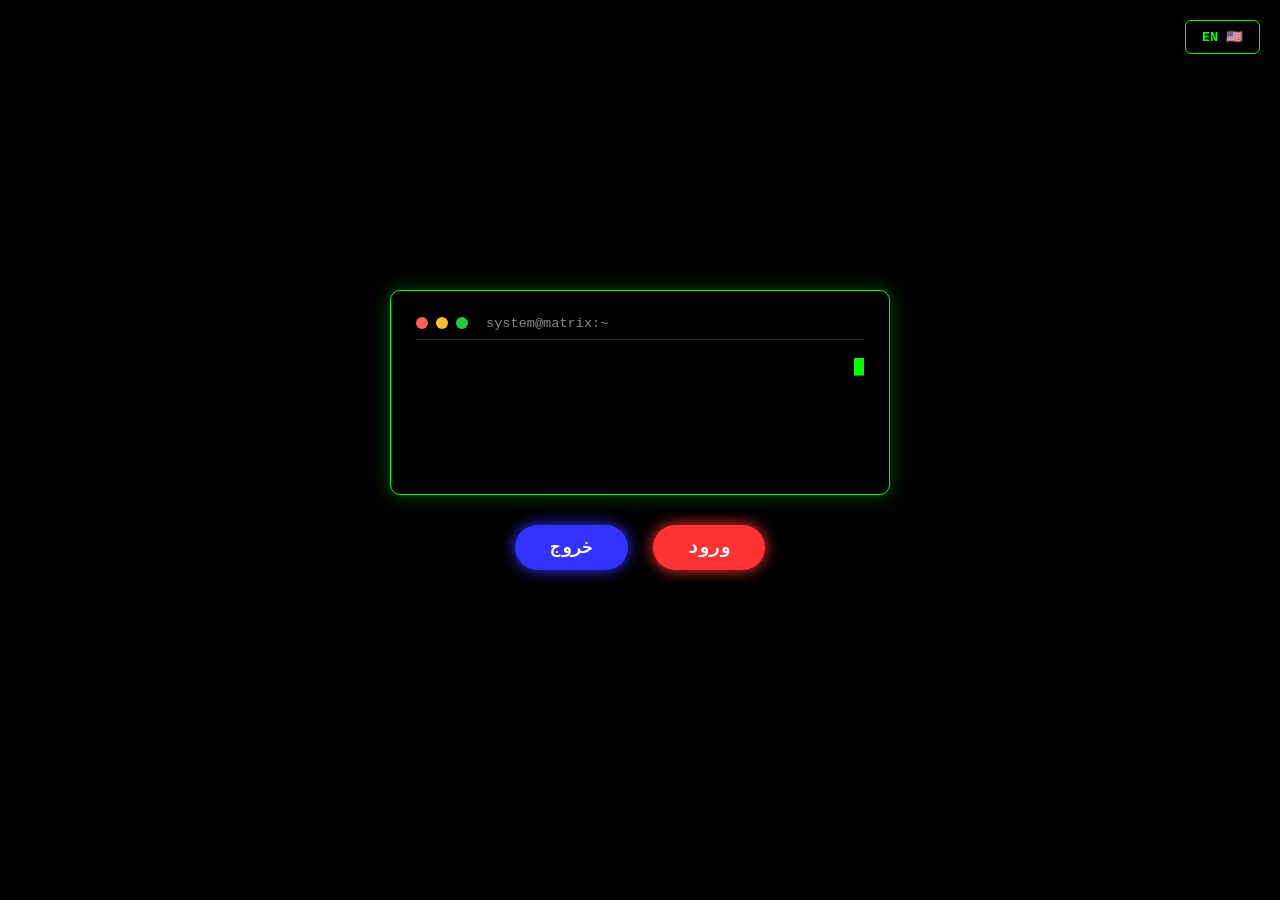
==== index.html @ 5b618225 "Initial Matrix Deploy" ====
<!DOCTYPE html>
<html lang="fa" dir="rtl">
<head>
    <meta charset="UTF-8">
    <meta name="viewport" content="width=device-width, initial-scale=1.0">
    <title>Matrix Gateway | دروازه ورود</title>
    <link rel="stylesheet" href="style.css">
</head>
<body id="gateway">

    <div class="lang-switcher">
        <button id="lang-btn">EN 🇺🇸</button>
    </div>

    <div class="terminal-container">
        <div class="terminal-header">
            <span class="dot red"></span>
            <span class="dot yellow"></span>
            <span class="dot green"></span>
            <span class="terminal-title">system@matrix:~</span>
        </div>
        <div class="terminal-body">
            <p id="warn1"></p>
            <p id="warn2"></p>
            <p id="warn3" class="highlight"></p>
        </div>
    </div>

    <div class="pills-container">
        <!-- دقت کن که آدرس این لینک توسط جاوااسکریپت کنترل میشه -->
        <a href="fa.home.html" id="red-pill" class="pill red">ورود</a>
        <a href="https://google.com" id="blue-pill" class="pill blue">خروج</a>
    </div>

    <!-- این همون سیاه‌چاله است که قراره باز بشه -->
    <div id="black-hole"></div>

    <script src="script.js"></script>
</body>
</html>
---- style.css ----
* {
    box-sizing: border-box;
    margin: 0;
    padding: 0;
    font-family: 'Courier New', Consolas, monospace;
}

body {
    background-color: #000000 !important;
    color: #ffffff;
    min-height: 100vh;
    display: flex;
    flex-direction: column;
    justify-content: center;
    align-items: center;
    padding: 20px;
}

/* ========================================= */
/* ویدیو پس‌زمینه (استراتژی ۳ تکه برای موبایل) */
/* ========================================= */
.video-background {
    position: fixed;
    top: 0;
    left: 0;
    width: 100%;
    height: 100%;
    z-index: -1;
    display: flex;
    opacity: 0.65; 
}

.video-background video {
    flex: 1;
    height: 100%;
    object-fit: cover;
}

.mobile-only {
    display: none; 
}

@media (max-width: 768px) {
    .mobile-only { display: block; }
}

/* ========================================= */
/* استایل‌های مشترک (ترمینال و دروازه ورود) */
/* ========================================= */
.lang-switcher { position: fixed; top: 20px; right: 20px; z-index: 100;}
#lang-btn {
    background: #000000; color: #00ff00; border: 1px solid #00ff00;
    padding: 8px 16px; border-radius: 6px; cursor: pointer; font-weight: bold;
}

.terminal-container {
    background: rgba(0, 0, 0, 0.95); border: 1px solid #00ff00;
    border-radius: 10px; padding: 25px; max-width: 500px; width: 100%;
    text-align: right; box-shadow: 0 0 20px rgba(0, 255, 0, 0.3); margin-bottom: 30px;
}
.terminal-header {
    display: flex; align-items: center; gap: 8px; margin-bottom: 15px;
    border-bottom: 1px solid #333333; padding-bottom: 8px; direction: ltr;
}
.dot { width: 12px; height: 12px; border-radius: 50%; }
.dot.red { background-color: #ff5f56; }
.dot.yellow { background-color: #ffbd2e; }
.dot.green { background-color: #27c93f; }
.terminal-title { color: #888888; font-size: 0.85rem; margin-left: 10px; }
.terminal-body p { color: #ffffff; margin: 12px 0; font-size: 1.05rem; line-height: 1.6; min-height: 1.6rem;}
.cursor::after { content: ' █'; color: #00ff00; animation: blink 0.5s infinite; }
@keyframes blink { 0%, 100% { opacity: 0; } 50% { opacity: 1; } }

.pills-container { display: flex; gap: 25px; margin-bottom: 40px; }
.pill { padding: 12px 35px; font-size: 1.1rem; border-radius: 30px; text-decoration: none; font-weight: bold; }
#red-pill { background-color: #ff3333; color: #ffffff; box-shadow: 0 0 15px #ff3333; }
#blue-pill { background-color: #3333ff; color: #ffffff; box-shadow: 0 0 15px #3333ff; }

/* ========================================= */
/* مرکز فرماندهی (پلتفرم‌ها) */
/* ========================================= */
.content-wrapper {
    padding: 40px 20px;
    max-width: 600px;
    width: 100%;
    text-align: center;
    z-index: 10;
}

.profile-header {
    margin-bottom: 30px;
    display: flex;
    flex-direction: column;
    align-items: center;
}

.profile-pic-placeholder {
    width: 110px;
    height: 110px;
    background: #000;
    border: 3px solid #00ff00;
    border-radius: 50%;
    margin: 0 auto 15px auto;
    box-shadow: 0 0 25px rgba(0, 255, 0, 0.6);
    overflow: hidden;
}
#profile-img { width: 100%; height: 100%; object-fit: cover; }

.logo {
    color: #ffffff;
    font-size: 2.2rem;
    font-weight: 900;
    margin-bottom: 10px;
    text-shadow: 3px 3px 6px #000000, 0 0 20px rgba(0, 255, 0, 0.7);
}

.badass-bio {
    color: #ffffff;
    font-size: 1.1rem;
    font-weight: bold;
    line-height: 1.6;
    margin-bottom: 25px;
    text-shadow: 2px 2px 5px #000000, 0 0 15px #000000;
}

.links-grid { display: flex; flex-direction: column; gap: 15px; margin-bottom: 30px; }

/* ========================================= */
/* استایل دکمه‌های پلتفرم‌ها (تک‌خطی، چپ‌چین، فونت بزرگتر) */
/* ========================================= */
.glass-btn {
    background: transparent;
    border: 2px solid rgba(0, 255, 0, 0.5);
    color: #ffffff;
    padding: 12px 20px;
    border-radius: 10px;
    text-decoration: none;
    font-size: 1.15rem; /* فونت بزرگتر برای خوانایی بهتر */
    font-weight: 900;
    letter-spacing: 1px; /* فاصله حروف کمتر برای جا شدن متن‌های طولانی */
    transition: all 0.3s ease;
    text-transform: uppercase;
    text-shadow: 2px 2px 5px #000000, 0 0 10px #000000;
    
    display: flex;             
    align-items: center;       
    justify-content: flex-start;
    direction: ltr;            
    gap: 15px;                 
    white-space: nowrap;       
    overflow: hidden;          
}

.btn-icon {
    width: 24px;
    height: 24px;
    object-fit: contain;
    filter: drop-shadow(0px 0px 5px rgba(255, 255, 255, 0.4)); 
    flex-shrink: 0; 
}

.glass-btn:hover { transform: translateY(-3px); border-color: #00ff00; }

/* رنگ‌های نئونی اختصاصی هر پلتفرم */
.neon-youtube:hover { border-color: #ff0000; box-shadow: 0 0 15px rgba(255, 0, 0, 0.5); color: #ff0000; }
.neon-instagram:hover { border-color: #e1306c; box-shadow: 0 0 15px rgba(225, 48, 108, 0.5); color: #e1306c; }
.neon-tiktok:hover { border-color: #00f2fe; box-shadow: 0 0 15px rgba(0, 242, 254, 0.5); color: #00f2fe; }
.neon-telegram:hover { border-color: #0088cc; box-shadow: 0 0 15px rgba(0, 136, 204, 0.5); color: #0088cc; }
.neon-aparat:hover { border-color: #ee2b43; box-shadow: 0 0 15px rgba(238, 43, 67, 0.5); color: #ee2b43; }
.neon-rubika:hover { border-color: #00a693; box-shadow: 0 0 15px rgba(0, 166, 147, 0.5); color: #00a693; }
.neon-whatsapp:hover { border-color: #25D366; box-shadow: 0 0 15px rgba(37, 211, 102, 0.5); color: #25D366; }
.neon-linkedin:hover { border-color: #0077b5; box-shadow: 0 0 15px rgba(0, 119, 181, 0.5); color: #0077b5; }

footer p {
    color: #ffffff;
    font-size: 0.85rem;
    font-weight: bold;
    text-shadow: 1px 1px 3px #000000;
}

@media (max-width: 400px) {
    .glass-btn {
        font-size: 1.05rem; 
        padding: 10px 15px;
    }
}

/* ========================================= */
/* انیمیشن پورتال (سیاه‌چاله ماتریکسی) */
/* ========================================= */
#black-hole {
    position: fixed;
    top: 50%;
    left: 50%;
    width: 10px;
    height: 10px;
    background: #000000;
    border-radius: 50%;
    transform: translate(-50%, -50%) scale(0);
    z-index: 9999;
    pointer-events: none;
    transition: transform 1.2s cubic-bezier(0.5, 0, 0.1, 1);
    box-shadow: 0 0 50px 20px #ff3333; 
}

body.portal-active #black-hole {
    transform: translate(-50%, -50%) scale(400); 
}

body.portal-active .terminal-container,
body.portal-active .pills-container,
body.portal-active .lang-switcher {
    transition: all 1s ease-in;
    transform: scale(0) rotate(1080deg); 
    opacity: 0;
    filter: blur(10px);
}
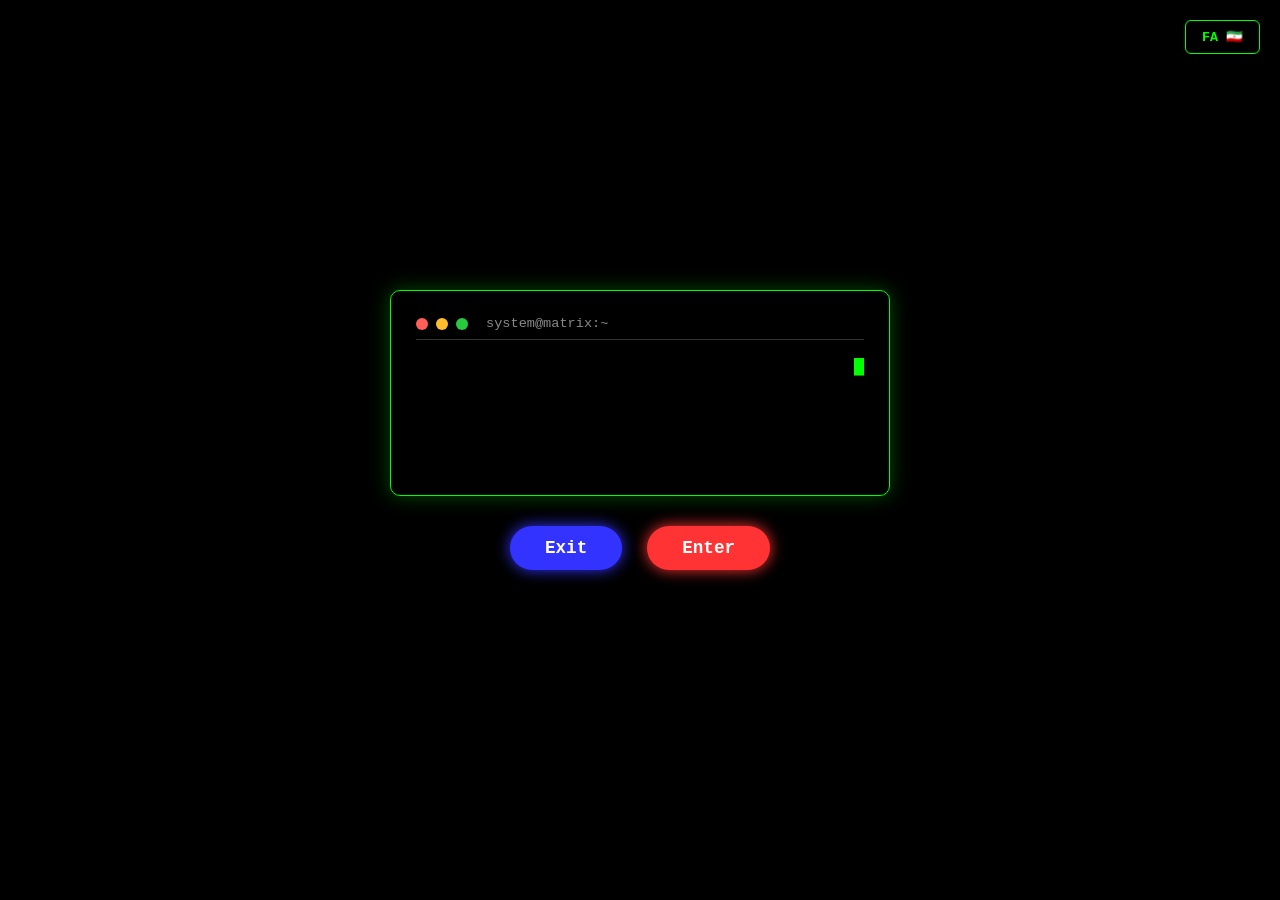
==== commit 00a206d0: "debuging" ====
--- a/index.html
+++ b/index.html
@@ -4,10 +4,10 @@
     <meta charset="UTF-8">
     <meta name="viewport" content="width=device-width, initial-scale=1.0">
     <title>Matrix Gateway | دروازه ورود</title>
+    <link rel="icon" type="image/jpeg" href="logo.jpg">
     <link rel="stylesheet" href="style.css">
 </head>
 <body id="gateway">
-
     <div class="lang-switcher">
         <button id="lang-btn">EN 🇺🇸</button>
     </div>
@@ -27,7 +27,6 @@
     </div>
 
     <div class="pills-container">
-        <!-- دقت کن که آدرس این لینک توسط جاوااسکریپت کنترل میشه -->
         <a href="fa.home.html" id="red-pill" class="pill red">ورود</a>
         <a href="https://google.com" id="blue-pill" class="pill blue">خروج</a>
     </div>
--- a/style.css
+++ b/style.css
@@ -16,9 +16,6 @@
     padding: 20px;
 }
 
-/* ========================================= */
-/* ویدیو پس‌زمینه (استراتژی ۳ تکه برای موبایل) */
-/* ========================================= */
 .video-background {
     position: fixed;
     top: 0;
@@ -27,7 +24,7 @@
     height: 100%;
     z-index: -1;
     display: flex;
-    opacity: 0.65; 
+    opacity: 0.65;
 }
 
 .video-background video {
@@ -37,16 +34,13 @@
 }
 
 .mobile-only {
-    display: none; 
+    display: none;
 }
 
 @media (max-width: 768px) {
     .mobile-only { display: block; }
 }
 
-/* ========================================= */
-/* استایل‌های مشترک (ترمینال و دروازه ورود) */
-/* ========================================= */
 .lang-switcher { position: fixed; top: 20px; right: 20px; z-index: 100;}
 #lang-btn {
     background: #000000; color: #00ff00; border: 1px solid #00ff00;
@@ -76,9 +70,6 @@
 #red-pill { background-color: #ff3333; color: #ffffff; box-shadow: 0 0 15px #ff3333; }
 #blue-pill { background-color: #3333ff; color: #ffffff; box-shadow: 0 0 15px #3333ff; }
 
-/* ========================================= */
-/* مرکز فرماندهی (پلتفرم‌ها) */
-/* ========================================= */
 .content-wrapper {
     padding: 40px 20px;
     max-width: 600px;
@@ -125,9 +116,6 @@
 
 .links-grid { display: flex; flex-direction: column; gap: 15px; margin-bottom: 30px; }
 
-/* ========================================= */
-/* استایل دکمه‌های پلتفرم‌ها (تک‌خطی، چپ‌چین، فونت بزرگتر) */
-/* ========================================= */
 .glass-btn {
     background: transparent;
     border: 2px solid rgba(0, 255, 0, 0.5);
@@ -135,33 +123,31 @@
     padding: 12px 20px;
     border-radius: 10px;
     text-decoration: none;
-    font-size: 1.15rem; /* فونت بزرگتر برای خوانایی بهتر */
+    font-size: 1.15rem;
     font-weight: 900;
-    letter-spacing: 1px; /* فاصله حروف کمتر برای جا شدن متن‌های طولانی */
+    letter-spacing: 1px;
     transition: all 0.3s ease;
     text-transform: uppercase;
     text-shadow: 2px 2px 5px #000000, 0 0 10px #000000;
-    
-    display: flex;             
-    align-items: center;       
+    display: flex;
+    align-items: center;
     justify-content: flex-start;
-    direction: ltr;            
-    gap: 15px;                 
-    white-space: nowrap;       
-    overflow: hidden;          
+    direction: ltr;
+    gap: 15px;
+    white-space: nowrap;
+    overflow: hidden;
 }
 
 .btn-icon {
     width: 24px;
     height: 24px;
     object-fit: contain;
-    filter: drop-shadow(0px 0px 5px rgba(255, 255, 255, 0.4)); 
-    flex-shrink: 0; 
+    filter: drop-shadow(0px 0px 5px rgba(255, 255, 255, 0.4));
+    flex-shrink: 0;
 }
 
 .glass-btn:hover { transform: translateY(-3px); border-color: #00ff00; }
 
-/* رنگ‌های نئونی اختصاصی هر پلتفرم */
 .neon-youtube:hover { border-color: #ff0000; box-shadow: 0 0 15px rgba(255, 0, 0, 0.5); color: #ff0000; }
 .neon-instagram:hover { border-color: #e1306c; box-shadow: 0 0 15px rgba(225, 48, 108, 0.5); color: #e1306c; }
 .neon-tiktok:hover { border-color: #00f2fe; box-shadow: 0 0 15px rgba(0, 242, 254, 0.5); color: #00f2fe; }
@@ -180,14 +166,11 @@
 
 @media (max-width: 400px) {
     .glass-btn {
-        font-size: 1.05rem; 
+        font-size: 1.05rem;
         padding: 10px 15px;
     }
 }
 
-/* ========================================= */
-/* انیمیشن پورتال (سیاه‌چاله ماتریکسی) */
-/* ========================================= */
 #black-hole {
     position: fixed;
     top: 50%;
@@ -200,18 +183,85 @@
     z-index: 9999;
     pointer-events: none;
     transition: transform 1.2s cubic-bezier(0.5, 0, 0.1, 1);
-    box-shadow: 0 0 50px 20px #ff3333; 
+    box-shadow: 0 0 50px 20px #ff3333;
 }
 
 body.portal-active #black-hole {
-    transform: translate(-50%, -50%) scale(400); 
+    transform: translate(-50%, -50%) scale(400);
 }
 
 body.portal-active .terminal-container,
 body.portal-active .pills-container,
 body.portal-active .lang-switcher {
     transition: all 1s ease-in;
-    transform: scale(0) rotate(1080deg); 
+    transform: scale(0) rotate(1080deg);
     opacity: 0;
     filter: blur(10px);
 }
+
+footer {
+    z-index: 100;
+    position: relative;
+    margin-top: 30px;
+}
+
+footer a {
+    display: inline-block;
+    background-color: #ffffff !important;
+    border-radius: 12px;
+    padding: 5px;
+    box-shadow: 0 0 15px rgba(0, 255, 0, 0.4);
+    transition: transform 0.3s ease;
+}
+
+footer a img {
+    display: block;
+    background: transparent !important;
+    border: none !important;
+}
+
+footer a:hover {
+    transform: scale(1.05);
+    box-shadow: 0 0 20px rgba(0, 255, 0, 0.7);
+}
+
+.service-box {
+    background-color: #0d0d0d;
+    border: 1px solid #00ff00;
+    border-radius: 10px;
+    padding: 20px;
+    margin: 20px auto;
+    max-width: 350px;
+    text-align: center;
+    box-shadow: 0 0 15px rgba(0, 255, 0, 0.2);
+    font-family: monospace;
+}
+.service-box h3 {
+    color: #00ff00;
+    margin-bottom: 10px;
+}
+.service-box p {
+    color: #cccccc;
+    font-size: 14px;
+    line-height: 1.5;
+}
+.service-box .price {
+    color: #00ff00;
+    font-size: 18px;
+    font-weight: bold;
+    margin: 15px 0;
+}
+.service-box .order-btn {
+    display: inline-block;
+    background-color: #00ff00;
+    color: #000;
+    padding: 10px 20px;
+    text-decoration: none;
+    border-radius: 5px;
+    font-weight: bold;
+    transition: 0.3s;
+}
+.service-box .order-btn:hover {
+    background-color: #00cc00;
+    box-shadow: 0 0 10px #00ff00;
+}
